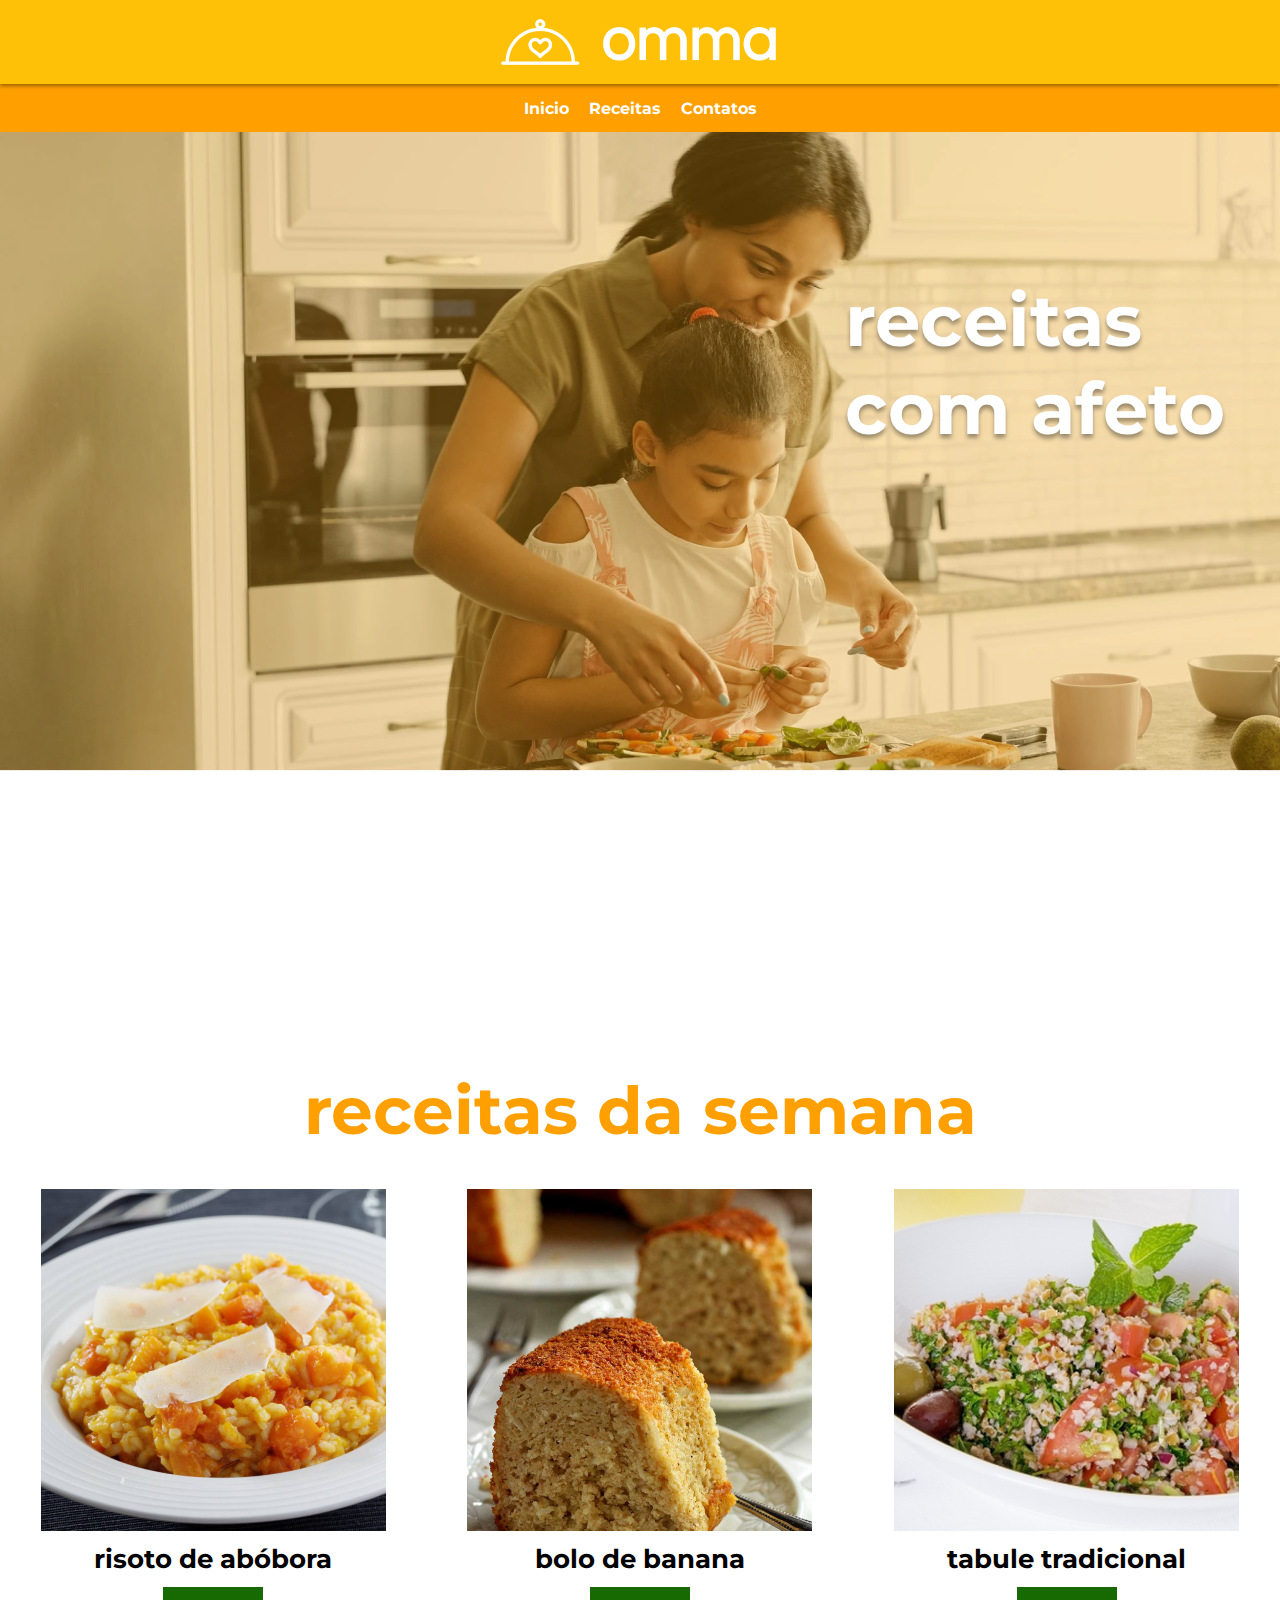
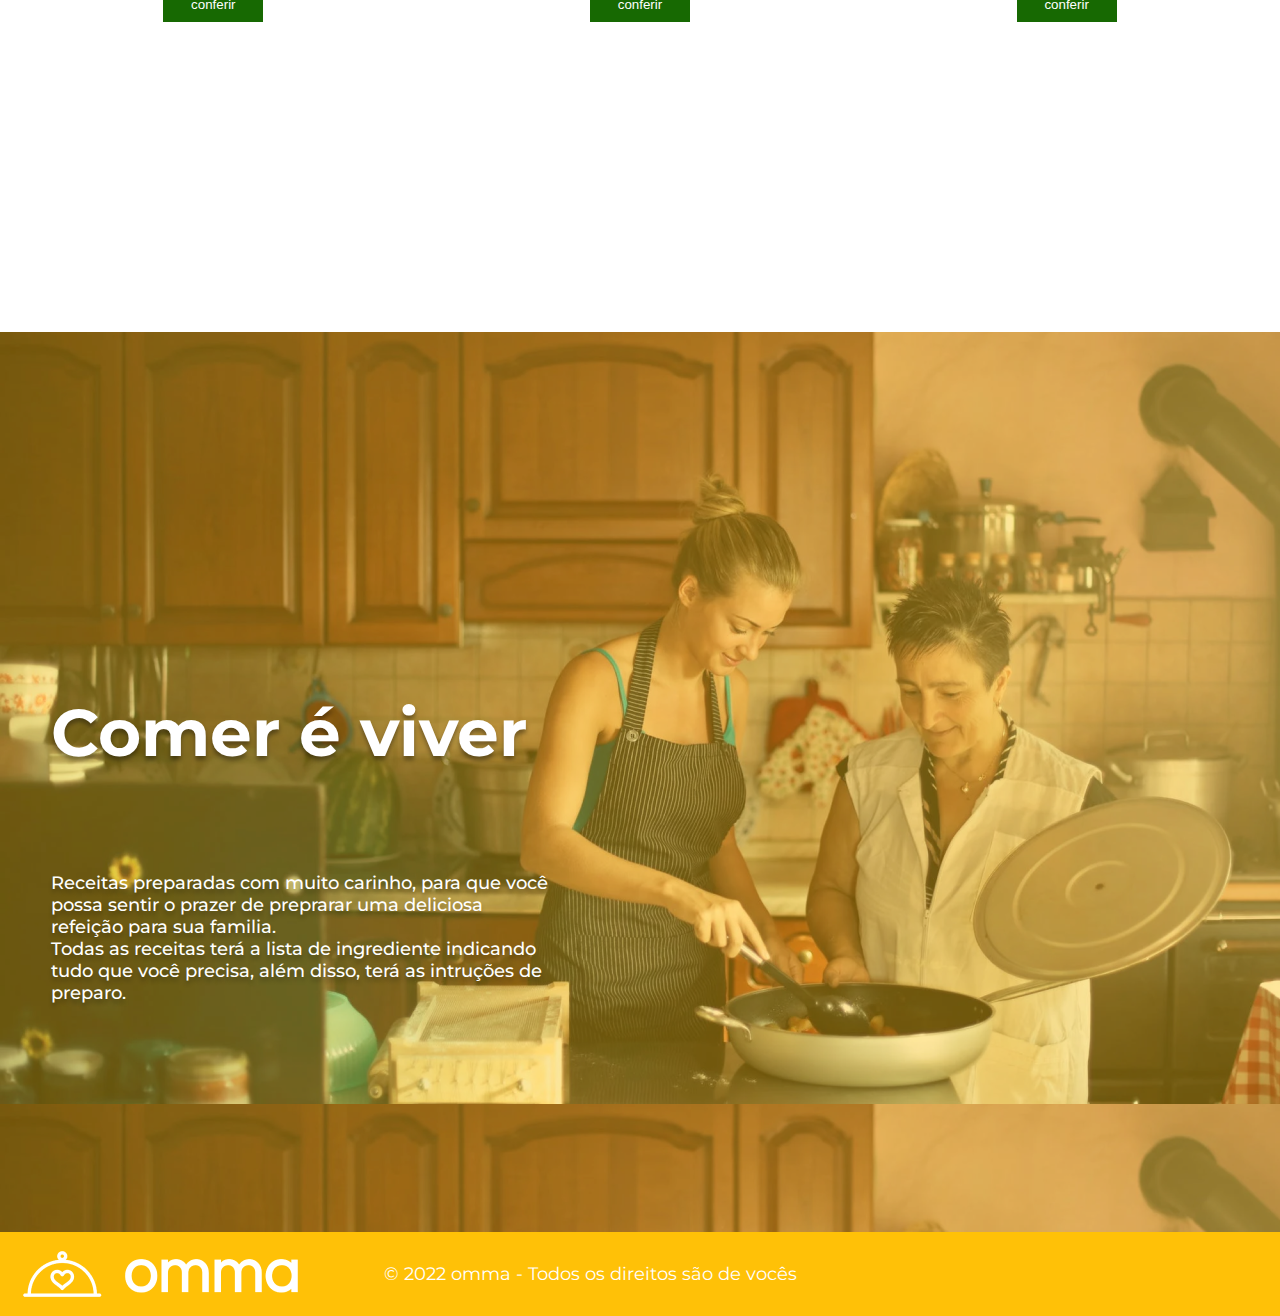
==== index.html @ 74c2dd86 "enviando arquivos" ====
<!DOCTYPE html>
<html lang="pt-br">

<head>
    <meta charset="UTF-8">
    <meta http-equiv="X-UA-Compatible" content="IE=edge">
    <meta name="viewport" content="width=device-width, initial-scale=1.0">
    <link rel="preconnect" href="https://fonts.googleapis.com">
    <link rel="preconnect" href="https://fonts.gstatic.com" crossorigin>
    <link href="https://fonts.googleapis.com/css2?family=Montserrat:wght@400;500;700&display=swap" rel="stylesheet">
    <link rel="stylesheet" href="src/styles/global.css">
    <link rel="stylesheet" href="src/styles/componets/header.css">
    <link rel="stylesheet" href="src/styles/index.css">
    <link rel="stylesheet" href="src/styles/footer.css">
    <title>Omma</title>
</head>

<body>
    <header>
        <div>
            <img src="assets/images/omma-white-header.png" alt="logo escrito omma na cor branca">
        </div>
        <nav>
            <a href="/index.html">Inicio</a>
            <a href="/src/screens/receitas/receitas.html">Receitas</a>
            <a>Contatos</a>
        </nav>
    </header>

    <section id="receitas-com-afeto" class="generic-section">
        <h1>receitas com afeto</h1>
    </section>

    <section class="generic-section">
        <br><br>
        <h2 id="titulo2">receitas da semana</h2>
        <br><br>
        <div id="card-horizontal">
            <div class="card-receita">
                <img src="assets/images/risoto.png">
                <strong>risoto de abóbora</strong>
                <a href="/src/screens/risoto-de-abobora/index.html"><button>conferir</button></a>
            </div>

            <div class="card-receita">
                <img src="./assets/images/bolo.png">
                <strong>bolo de banana</strong>
                <a href=""><button>conferir</button></a>
            </div>

            <div class="card-receita">
                <img src="./assets/images/tabule.png">
                <strong>tabule tradicional</strong>
                <a href=""><button>conferir</button></a>
            </div>

        </div>
    </section>
    <section id="comer-viver" class="generic-section">
        <h2 id="titulo-comer-viver">Comer é viver</h2>
        <p>Receitas preparadas com muito carinho, para que você possa sentir o prazer de preprarar uma deliciosa
            refeição para sua familia.
            <br>
            Todas as receitas terá a lista de ingrediente indicando tudo que você precisa, além disso, terá as intruções
            de preparo.
        </p>
    </section>

    <footer>
        <img src="./assets/images/omma-white-header.png">

        <span>© 2022 omma - Todos os direitos são de vocês
        </span>

        </div>
    </footer>
</body>

</html>
---- src/styles/global.css ----
* {
    margin: 0;
    padding: 0;
    box-sizing: border-box;
}

html,
body {
    width: 100%;
    font-size: 16px;
    overflow: auto;
    font-family: 'Montserrat', sans-serif;
}

a {
    text-decoration: none;
}

:root {
    /*cores */
    --dark-primary-color: #ffa000;
    --ligth-primary-color: #FFECB3;
    --primary-color: #FFC107;
    --text-icons: #212121;
    --accent-color: #ffc107;
    --primary-text: #212121;
    --secondary-text: #757575;
    --divider-color: #BDBDBD;
    --bg-button: #176902;

    /*fontes*/
    --font-size-large: 72px;
    --font-size-big: 66px;
    --font-size-md: 26px;
}
---- src/styles/componets/header.css ----
header div {
    display: flex;
    align-items: center;
    justify-content: center;
    background-color: var(--primary-color);
    box-shadow: 0px 2px 4px rgba(0, 0, 0, 0.4);
    z-index: 1000;
    position: relative;
}


header nav {
    height: 48px;
    display: flex;
    align-items: center;
    justify-content: center;
    background-color: var(--dark-primary-color);
}

header nav a {
    color: #fff;
    margin: 0px 10px;
    font-weight: bold;
    cursor: pointer;
}

header nav a:hover {
    transition: 0.4s;
    color: var(--text-icons);
}
---- src/styles/index.css ----
.generic-section {
    width: 100vw;
    height: 100vh;
    background: #fff;
}

#receitas-com-afeto {
    background-image: url('../../assets/images/receitas-com-afeto.png');
    background-repeat: no-repeat;
    position: relative;

}

h1 {
    width: 400px;
    font-size: var(--font-size-large);
    color: #fff;

    text-shadow: 0px 4px 4px rgba(0, 0, 0, 0.36);

    position: absolute;

    top: 16%;
    left: 66%;

}



.card-receita {
    display: flex;
    flex-direction: column;
    align-items: center;

}

#card-horizontal {
    display: flex;
    justify-content: space-around;
    width: 100vw;
}

#titulo2 {
    font-size: var(--font-size-big);
    color: var(--dark-primary-color);
    text-align: center;
}

.card-receita strong {
    margin: 12px 0px;
    font-size: var(--font-size-md);
}

.card-receita button {
    color: #fff;
    border: 0;
    background-color: var(--bg-button);

    width: 100px;
    padding: 10px;
    transition: 300ms;
}

.card-receita button:hover {
    cursor: pointer;

    background-color: rgb(12, 248, 8);
}

#comer-viver {
    background-image: url(../../assets/images/comer-viver.png);
    position: relative;
}

#titulo-comer-viver {
    font-size: var(--font-size-big);
    position: absolute;

    top: 40%;
    left: 4%;

    color: #fff;
    text-shadow: 0px 4px 4px rgba(0, 0, 0, 0.36);
}

#comer-viver p {
    position: absolute;

    top: 60%;
    left: 4%;

    color: #fff;

    font-weight: 500;
    width: 500px;
    font-size: large;

    text-shadow: 0px 4px 4px rgba(0, 0, 0, 0.25);

}
---- src/styles/footer.css ----
footer {
    background-color: var(--primary-color);
    color: #fff;
    display: flex;
    align-items: center;


    font-size: 18px;
}

footer span {
    padding-left: 60px;
}
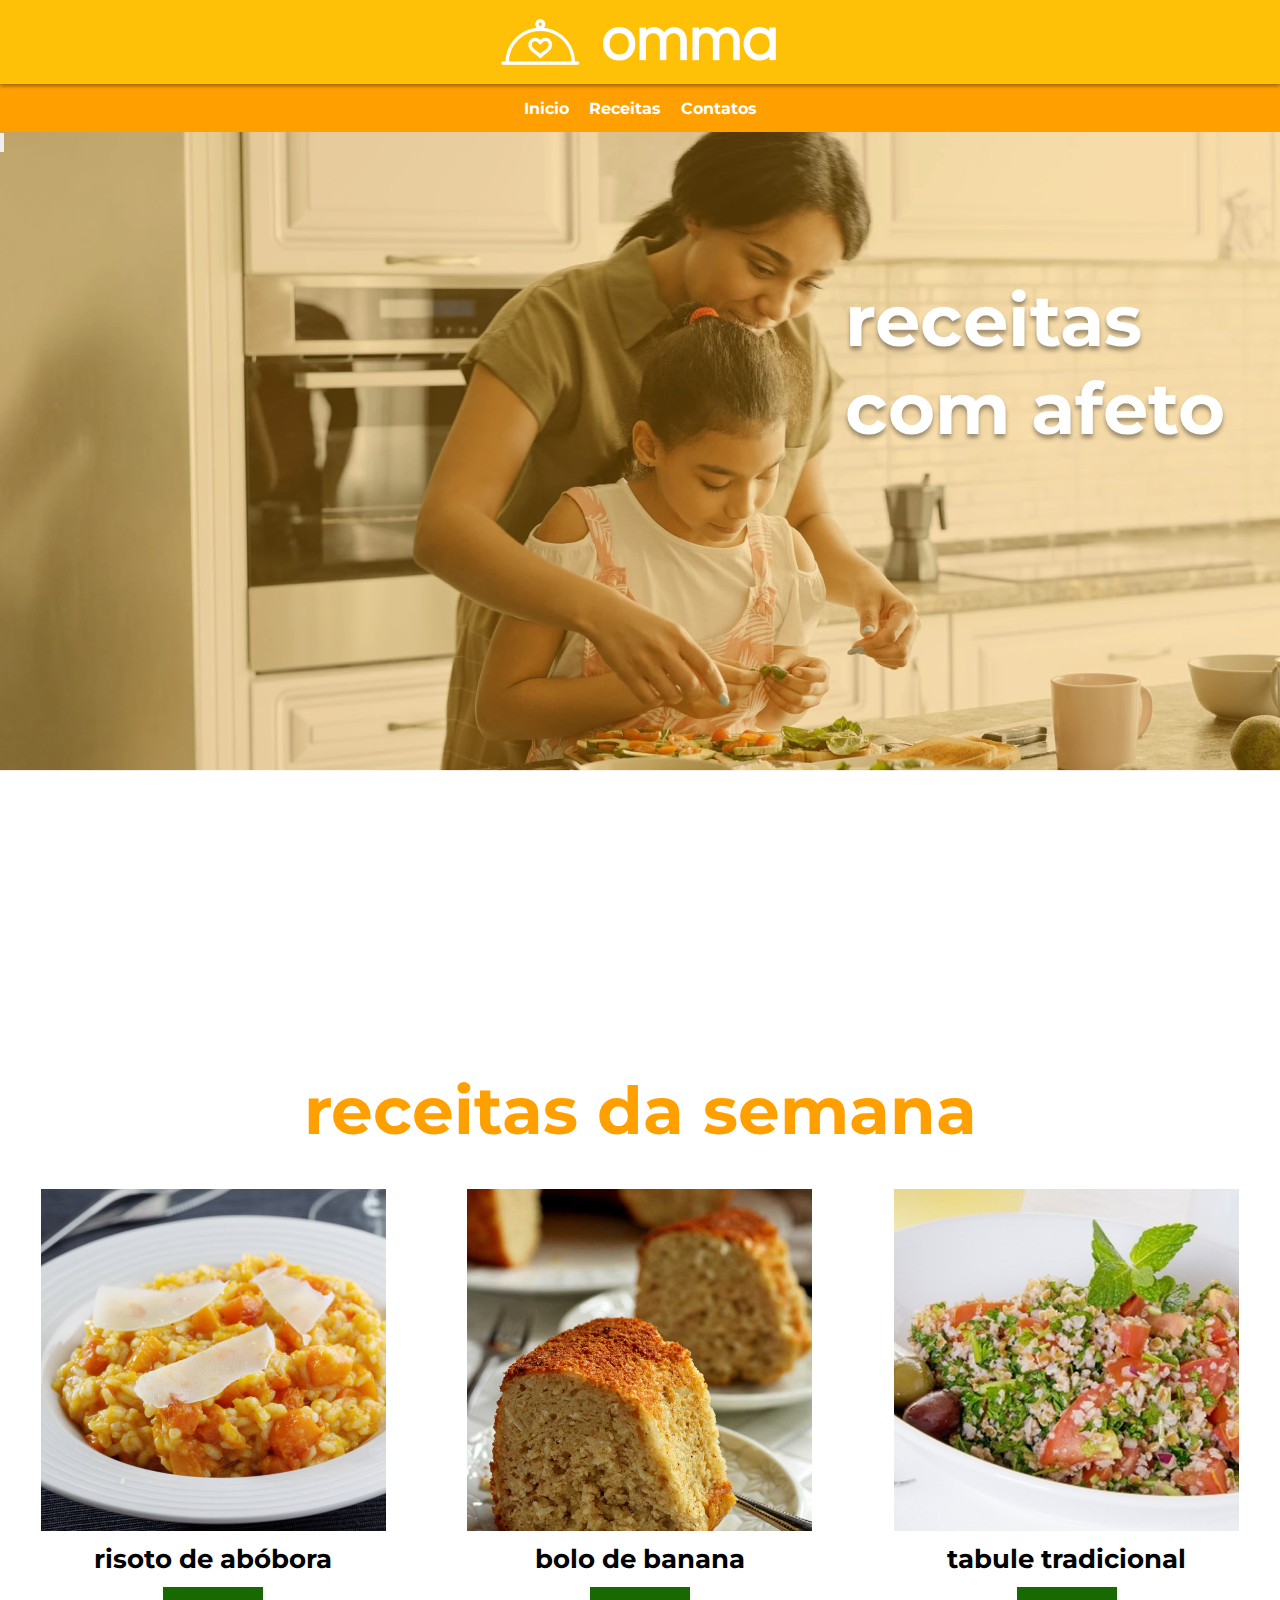
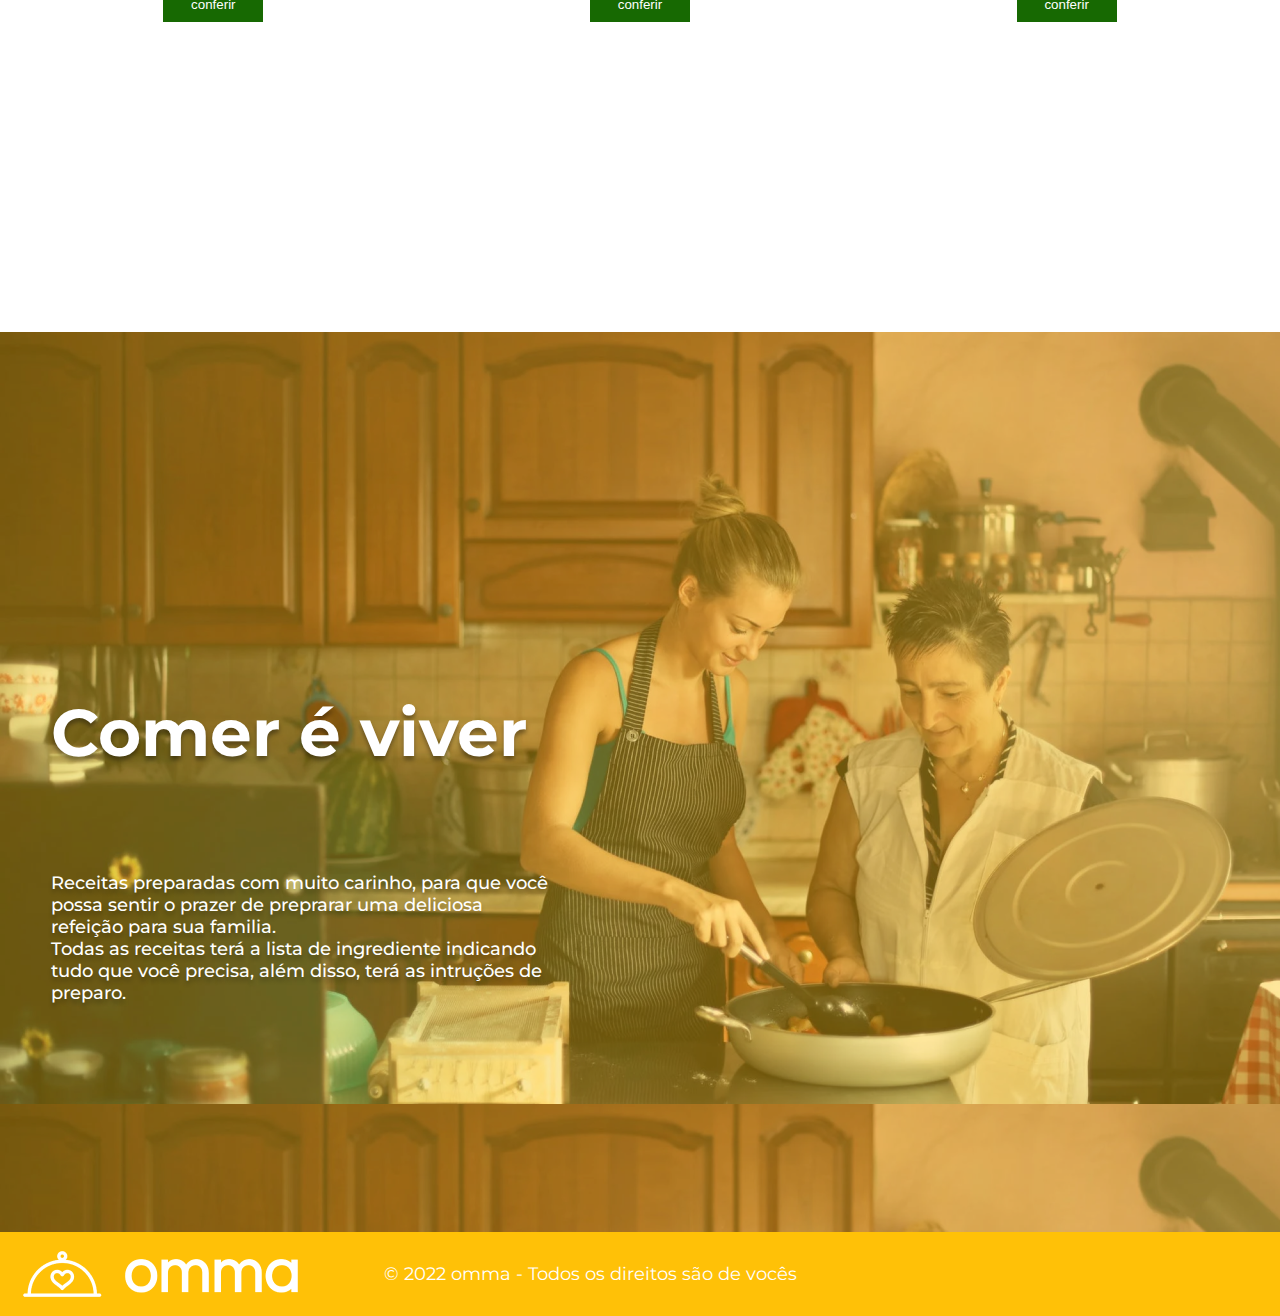
==== commit d3b3a837: "Subindo responsividade a tela principal (index.html), para telas até 480px" ====
--- a/index.html
+++ b/index.html
@@ -23,11 +23,12 @@
         <nav>
             <a href="/index.html">Inicio</a>
             <a href="/src/screens/receitas/receitas.html">Receitas</a>
-            <a>Contatos</a>
+            <a href="/src/screens/contatos/contatos.html">Contatos</a>
         </nav>
     </header>
 
     <section id="receitas-com-afeto" class="generic-section">
+        <button id="menu" class="show-nav"><img src="/src/smartphones/imagens/menu.svg" /></button>
         <h1>receitas com afeto</h1>
     </section>
 
@@ -39,7 +40,7 @@
             <div class="card-receita">
                 <img src="assets/images/risoto.png">
                 <strong>risoto de abóbora</strong>
-                <a href="/src/screens/risoto-de-abobora/index.html"><button>conferir</button></a>
+                <a href="/src/screens/risoto-de-abobora/risoto-receita.html"><button>conferir</button></a>
             </div>
 
             <div class="card-receita">
--- a/src/styles/global.css
+++ b/src/styles/global.css
@@ -8,7 +8,7 @@
 body {
     width: 100%;
     font-size: 16px;
-    overflow: auto;
+    overflow-x: hidden;
     font-family: 'Montserrat', sans-serif;
 }
 
--- a/src/styles/componets/header.css
+++ b/src/styles/componets/header.css
@@ -1,3 +1,7 @@
+header {
+    width: 100vw;
+}
+
 header div {
     display: flex;
     align-items: center;
--- a/src/styles/index.css
+++ b/src/styles/index.css
@@ -97,4 +97,111 @@
 
     text-shadow: 0px 4px 4px rgba(0, 0, 0, 0.25);
 
+}
+
+@media only screen and (max-width: 480px) {
+
+    body {
+        width: 100%;
+        height: 100%;
+
+        overflow-x: hidden;
+
+    }
+
+    header {
+        display: none;
+    }
+
+    #receitas-com-afeto {
+        background-image: url(/src/smartphones/imagens/receitas-com-afeto\ 1.png);
+        background-size: cover;
+
+        display: flex;
+        flex-direction: column;
+        justify-content: center;
+
+        text-align: center;
+    }
+
+    h1 {
+        position: static;
+
+        font-size: 3rem;
+    }
+
+    .show-nav {
+        display: block;
+
+        position: absolute;
+
+        top: 10px;
+        left: 20px;
+
+        width: 3rem;
+
+        background: 0;
+        border: 0;
+    }
+
+    .generic-section h2 {
+        font-size: 1.6rem;
+        margin: 40px 0px;
+    }
+
+    #card-horizontal {
+        flex-direction: column;
+    }
+
+    #card-horizontal .card-receita {
+        margin-bottom: 30px;
+    }
+
+    #comer-viver {
+        position: relative;
+        top: 1050px;
+
+        display: flex;
+        flex-direction: column;
+
+        background-image: url(/src/smartphones/imagens/comer-e-viver.png);
+        background-size: cover;
+
+        align-items: center;
+        justify-content: center;
+        text-align: center;
+    }
+
+    #titulo-comer-viver {
+        position: static;
+
+        font-size: 3rem;
+    }
+
+    #comer-viver p {
+        position: static;
+
+        width: 90%;
+
+        margin-bottom: 10px;
+    }
+
+    footer {
+        background-size: cover;
+        position: relative;
+
+        flex-direction: column;
+        justify-content: center;
+
+
+        text-align: center;
+
+        top: 1050px;
+        padding-right: 60px;
+    }
+
+
+
+
+
 }--- a/src/styles/footer.css
+++ b/src/styles/footer.css
@@ -3,6 +3,8 @@
     color: #fff;
     display: flex;
     align-items: center;
+
+    width: 100vw;
 
 
     font-size: 18px;
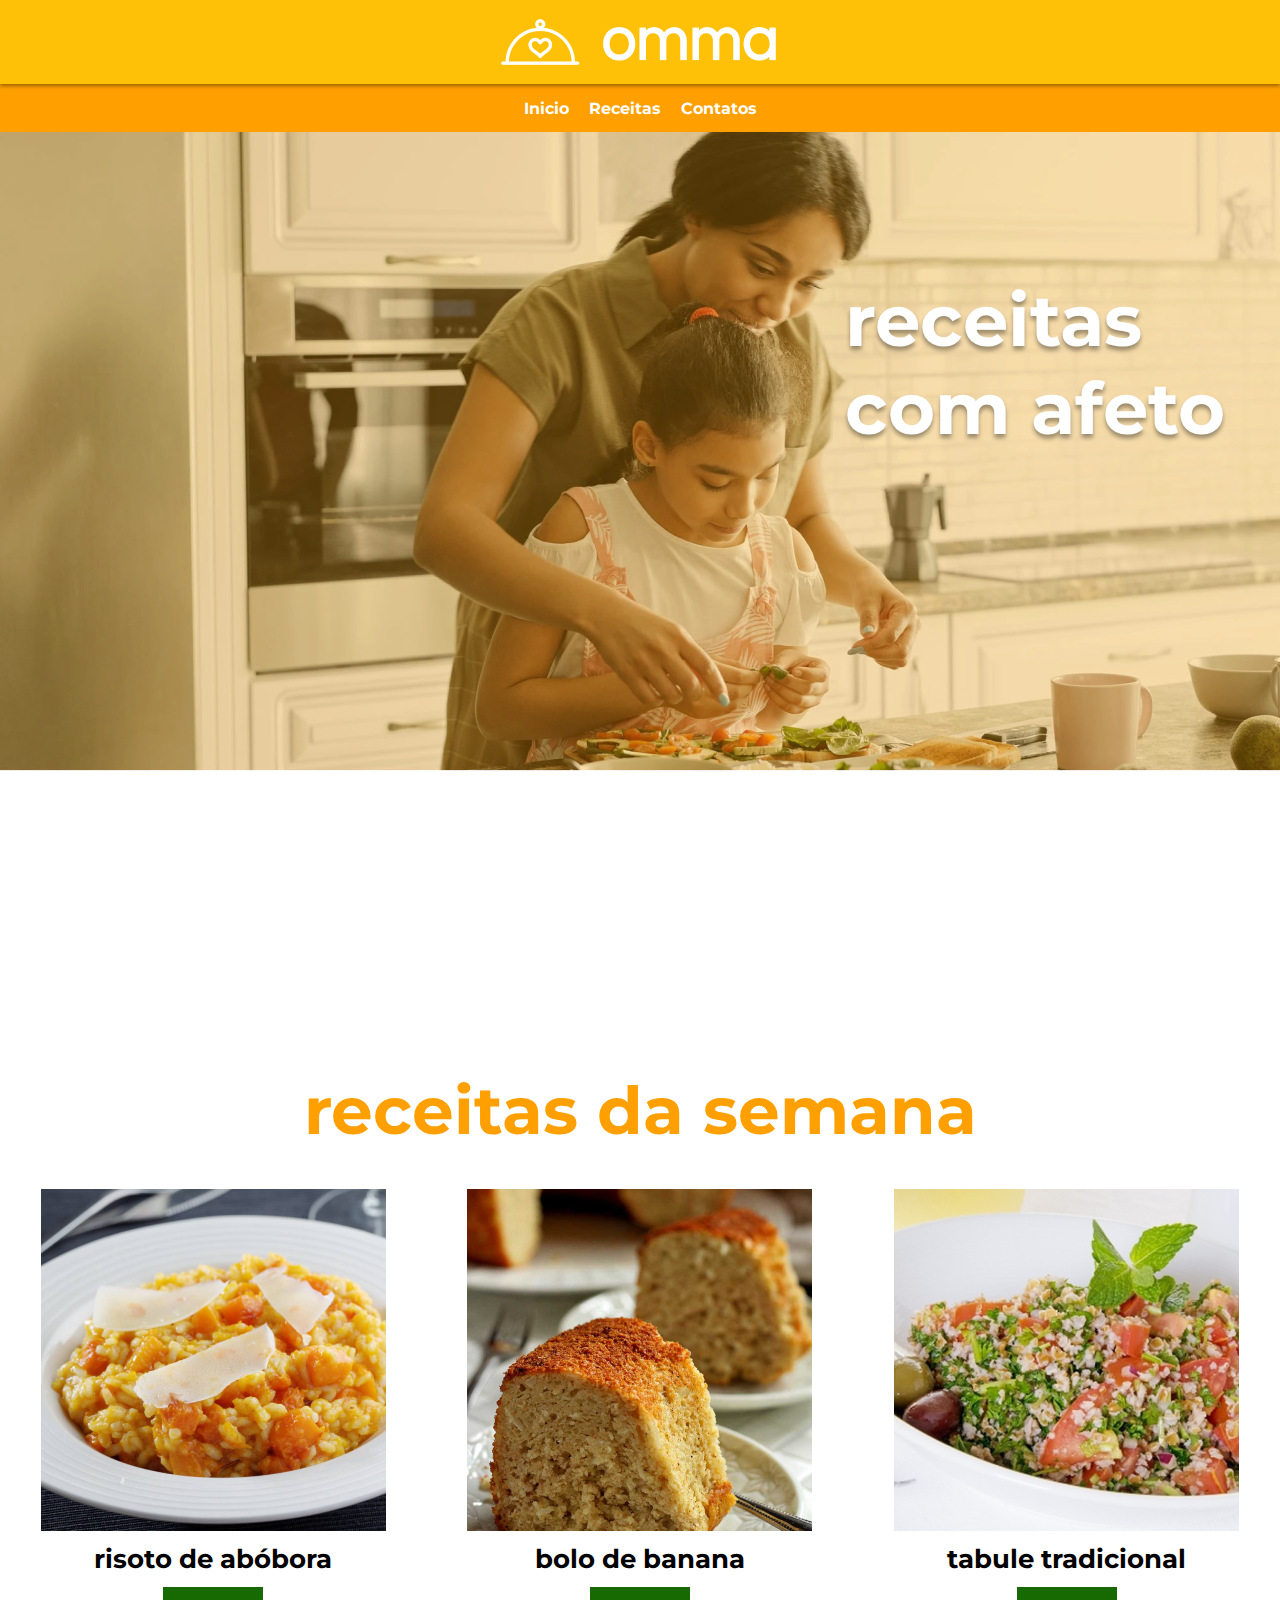
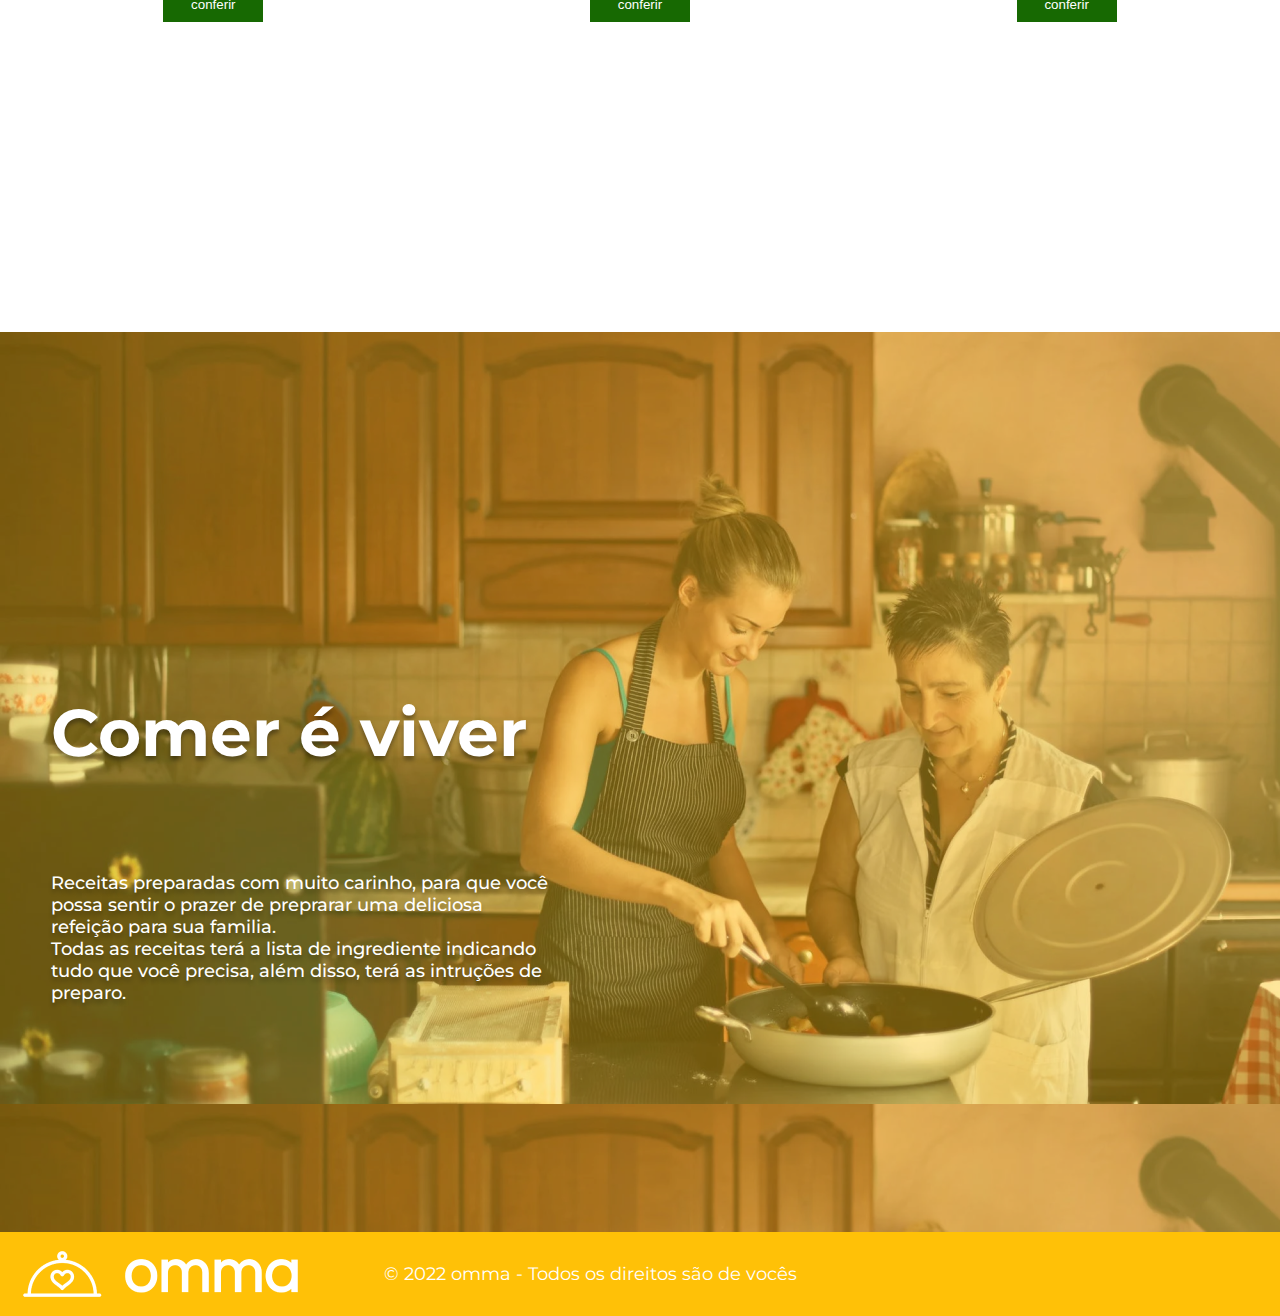
==== commit 7ccfe83c: "Subindo responsividade para outras paginas, e melhorando pontos de outros ajustes de responsividade" ====
--- a/index.html
+++ b/index.html
@@ -28,7 +28,6 @@
     </header>
 
     <section id="receitas-com-afeto" class="generic-section">
-        <button id="menu" class="show-nav"><img src="/src/smartphones/imagens/menu.svg" /></button>
         <h1>receitas com afeto</h1>
     </section>
 
--- a/src/styles/index.css
+++ b/src/styles/index.css
@@ -110,7 +110,7 @@
     }
 
     header {
-        display: none;
+        display: ;
     }
 
     #receitas-com-afeto {
@@ -127,25 +127,15 @@
     h1 {
         position: static;
 
-        font-size: 3rem;
+        font-size: 2.7rem;
+
+        margin: 0 auto;
     }
 
-    .show-nav {
-        display: block;
 
-        position: absolute;
-
-        top: 10px;
-        left: 20px;
-
-        width: 3rem;
-
-        background: 0;
-        border: 0;
-    }
 
     .generic-section h2 {
-        font-size: 1.6rem;
+        font-size: 1.1rem;
         margin: 40px 0px;
     }
 
@@ -159,7 +149,7 @@
 
     #comer-viver {
         position: relative;
-        top: 1050px;
+        top: 1250px;
 
         display: flex;
         flex-direction: column;
@@ -186,22 +176,4 @@
         margin-bottom: 10px;
     }
 
-    footer {
-        background-size: cover;
-        position: relative;
-
-        flex-direction: column;
-        justify-content: center;
-
-
-        text-align: center;
-
-        top: 1050px;
-        padding-right: 60px;
-    }
-
-
-
-
-
 }--- a/src/styles/footer.css
+++ b/src/styles/footer.css
@@ -12,4 +12,21 @@
 
 footer span {
     padding-left: 60px;
+}
+
+@media only screen and (max-width: 480px) {
+    footer {
+        position: relative;
+
+
+        top: 1250px;
+        padding: 10px;
+        padding-bottom: 20px;
+
+        font-size: 0.8rem;
+    }
+
+    footer img {
+        width: 40%;
+    }
 }